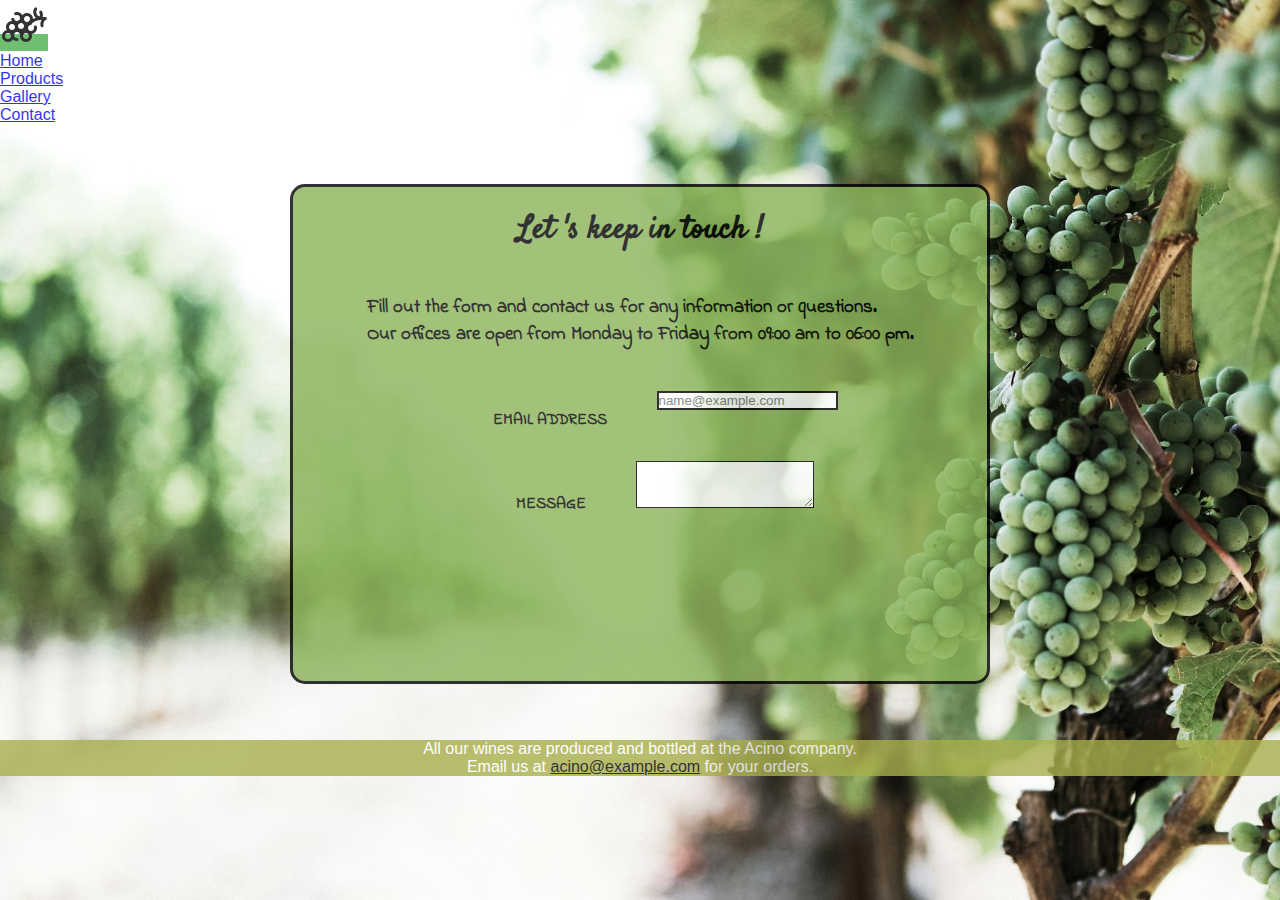
==== html/contacts.html @ a53fed83 "trying to fix the contact form" ====
<!DOCTYPE html>
<html lang="en">
  <head>
    <meta charset="UTF-8" />
    <meta name="viewport" content="width=device-width, initial-scale=1.0" />
    <title>Acino - Contact</title>
    <link rel="icon" href="../img/32x32_icon_grape.ico" />
    <link rel="stylesheet" href="../css/generic.css" />
    <link rel="stylesheet" href="../css/nav.css" />
    <link rel="stylesheet" href="../css/contacts.css" />

    <link rel="preconnect" href="https://fonts.googleapis.com" />
    <link rel="preconnect" href="https://fonts.gstatic.com" crossorigin />
    <link
      href="https://fonts.googleapis.com/css2?family=Satisfy&display=swap"
      rel="stylesheet"
    />

    <link rel="preconnect" href="https://fonts.googleapis.com" />
    <link rel="preconnect" href="https://fonts.gstatic.com" crossorigin />
    <link
      href="https://fonts.googleapis.com/css2?family=Indie+Flower&family=Satisfy&display=swap"
      rel="stylesheet"
    />
  </head>
  <body>
    <nav>
      <ul class="sidebar">
        <li>
          <a href="../html/index.html" class="nav-btn"
            ><img src="../img/icon_grape.png" alt=""
          /></a>
        </li>
        <li><a href="../html/index.html" class="nav-btn">Home</a></li>
        <li><a href="../html/products.html" class="nav-btn">Products</a></li>
        <li><a href="../html/gallery.html" class="nav-btn">Gallery</a></li>
        <li><a href="../html/contacts.html" class="nav-btn">Contact</a></li>
      </ul>
    </nav>
    <div class="contacts-container">
      <div class="main-container">
        <div class="white-container">
          <header class="title-container">
            <h1 class="satisfy-regular">Let 's keep in touch !</h1>
          </header>
          <h3 class="indie-flower-regular">
            Fill out the form and contact us for any information or questions.
            <br />
            Our offices are open from Monday to Friday from 09:00 am to 06:00
            pm.
          </h3>

          <div class="form mb-3">
            <label
              for="exampleFormControlInput1"
              class="form-label indie-flower-regular"
              >EMAIL ADDRESS</label
            >
            <input
              type="email"
              class="form-control"
              id="exampleFormControlInput1"
              placeholder="name@example.com"
            />
          </div>

          <div class="form mb-3">
            <label
              for="exampleFormControlTextarea1"
              class="form-label indie-flower-regular"
              >MESSAGE</label
            >
            <textarea
              class="form-control"
              id="exampleFormControlTextarea1"
              rows="3"
            ></textarea>
          </div>
          <!-- <div class="form">
            <form action="processa_form.php" method="post">
              <label for="nome"> <b>Name:</b></label>
              <input type="text" id="nome" name="nome" required />

              <label for="email"><b>Email:</b></label>
              <input type="email" id="email" name="email" required />

              <label for="messaggio"><b>Message:</b></label>  

              <textarea id="messaggio" name="messaggio" required></textarea>

              <button class="btn-invia" type="submit">Send</button>
            </form>
          </div> -->
        </div>
      </div>
    </div>

    <footer id="footer">
      <p>All our wines are produced and bottled at the Acino company.</p>
      Email us at
      <a href="acino@example.com" style="color: black">acino@example.com</a>
      for your orders.
    </footer>
  </body>
</html>
---- css/generic.css ----
* {
  margin: 0;
  padding: 0;
}

body {
  min-height: 100vh;
  background-image: url(/img/corks_background.jpg);
  background-size: cover;
  background-repeat: no-repeat;
  background-position: center;
  font-family: sans-serif;
  opacity: 0.8;
}

.nav-btn:hover {
  background-color: #4caf50;
  color: white;
}
---- css/contacts.css ----
@import url("https://fonts.googleapis.com/css2?family=Satisfy&display=swap");
@import url("https://fonts.googleapis.com/css2?family=Indie+Flower&family=Satisfy&display=swap");

* {
  margin: 0;
  padding: 0;
  box-sizing: border-box;
}

body {
  min-height: 100vh;
  background-image: url(/img/bg_gallery.jpg);
  background-size: cover;
  background-repeat: no-repeat;
  background-position: center;
  font-family: sans-serif;
  opacity: 0.8;
}

.nav-btn:hover {
  background-color: #4caf50;
  color: white;
}

/* .title-container {
  background-color: #4caf50;
  display: flex;
  justify-content: center;
  align-items: center;
} */

.satisfy-regular {
  font-family: "Satisfy", cursive;
  font-weight: 600;
  font-style: normal;
  text-align: center;
  padding-top: 20px;
}

.indie-flower-regular {
  font-family: "Indie Flower", cursive;
  font-weight: 500;
  font-style: normal;
  padding-top: 40px;
  font-weight: bold;
  text-align: justify;
  margin-left: 50px;
  margin-right: 50px;
  display: flex;
  justify-content: center;
  align-items: center;
}

.main-container {
  /* background-color: #4caf50; */
  display: flex;
  justify-content: center;
  align-items: center;
  margin-top: 60px;
}

.white-container {
  height: 500px;
  width: 700px;
  margin: 0 auto;
  border-radius: 15px;
  background-color: rgb(139, 179, 90);
  border-color: black;
  border-style: solid;
}

.form {
  /* background-color: #4caf50; */
  display: flex;
  justify-content: center;
  align-items: center;
}

input,
textarea {
  border-color: black;
  border-style: solid;
  display: flex;
}

.btn-invia {
  border-color: black;
  border-style: solid;
  padding: 10px;
}

footer {
  text-align: center;
  margin-top: 56px;
  background-color: #a8af4c;
  color: white;
}

#messaggio {
  height: 100px;
}

.form {
  padding-top: 20px;
}

.btn-invia {
  margin: 10px;
}
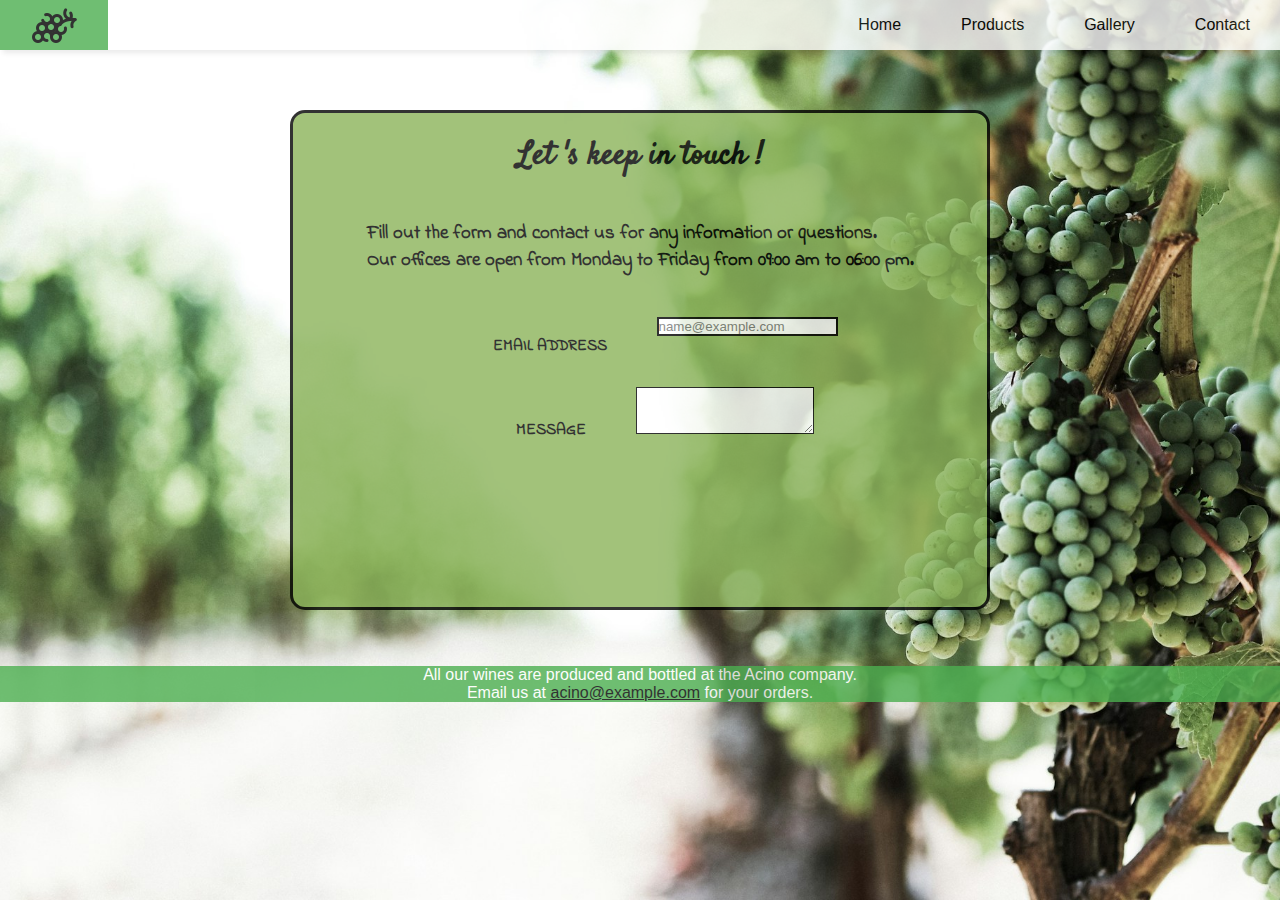
==== commit d5fef940: "trying to implement fadein among sections. Not perfect, it works just in the nav" ====
--- a/html/contacts.html
+++ b/html/contacts.html
@@ -22,6 +22,22 @@
       href="https://fonts.googleapis.com/css2?family=Indie+Flower&family=Satisfy&display=swap"
       rel="stylesheet"
     />
+    <style>
+      #timeButton {
+        animation-name: fadeIn;
+        animation-duration: 2s;
+        animation-fill-mode: forwards;
+      }
+
+      @keyframes fadeIn {
+        0% {
+          opacity: 0;
+        }
+        100% {
+          opacity: 1;
+        }
+      }
+    </style>
   </head>
   <body>
     <nav>
@@ -31,10 +47,24 @@
             ><img src="../img/icon_grape.png" alt=""
           /></a>
         </li>
-        <li><a href="../html/index.html" class="nav-btn">Home</a></li>
-        <li><a href="../html/products.html" class="nav-btn">Products</a></li>
-        <li><a href="../html/gallery.html" class="nav-btn">Gallery</a></li>
-        <li><a href="../html/contacts.html" class="nav-btn">Contact</a></li>
+        <li>
+          <a href="../html/index.html" id="timeButton" class="nav-btn">Home</a>
+        </li>
+        <li>
+          <a href="../html/products.html" id="timeButton" class="nav-btn"
+            >Products</a
+          >
+        </li>
+        <li>
+          <a href="../html/gallery.html" id="timeButton" class="nav-btn"
+            >Gallery</a
+          >
+        </li>
+        <li>
+          <a href="../html/contacts.html" id="timeButton" class="nav-btn"
+            >Contact</a
+          >
+        </li>
       </ul>
     </nav>
     <div class="contacts-container">
--- a/css/generic.css
+++ b/css/generic.css
@@ -17,3 +17,18 @@
   background-color: #4caf50;
   color: white;
 }
+
+#timeButton {
+  animation-name: fadeIn;
+  animation-duration: 2s;
+  animation-fill-mode: forwards;
+}
+
+@keyframes fadeIn {
+  0% {
+    opacity: 0;
+  }
+  100% {
+    opacity: 1;
+  }
+}
--- a/css/nav.css
+++ b/css/nav.css
@@ -0,0 +1,47 @@
+nav {
+  background-color: white;
+  box-shadow: 3px 3px 5px rgba(0, 0, 0, 0.1);
+}
+nav ul {
+  width: 100%;
+  list-style: none;
+  display: flex;
+  justify-content: flex-end;
+  align-items: center;
+}
+
+nav li {
+  height: 50px;
+}
+
+nav a {
+  height: 100%;
+  padding: 0 30px;
+  text-decoration: none;
+  display: flex;
+  align-items: center;
+  color: black;
+}
+
+nav a:hover {
+  background-color: #f0f0f0;
+}
+
+nav li:first-child {
+  margin-right: auto;
+}
+
+#timeButton {
+  animation-name: fadeIn;
+  animation-duration: 2s;
+  animation-fill-mode: forwards;
+}
+
+@keyframes fadeIn {
+  0% {
+    opacity: 0;
+  }
+  100% {
+    opacity: 1;
+  }
+}
--- a/css/contacts.css
+++ b/css/contacts.css
@@ -92,7 +92,7 @@
 footer {
   text-align: center;
   margin-top: 56px;
-  background-color: #a8af4c;
+  background-color: #4caf50;
   color: white;
 }
 
@@ -107,3 +107,18 @@
 .btn-invia {
   margin: 10px;
 }
+
+#timeButton {
+  animation-name: fadeIn;
+  animation-duration: 2s;
+  animation-fill-mode: forwards;
+}
+
+@keyframes fadeIn {
+  0% {
+    opacity: 0;
+  }
+  100% {
+    opacity: 1;
+  }
+}
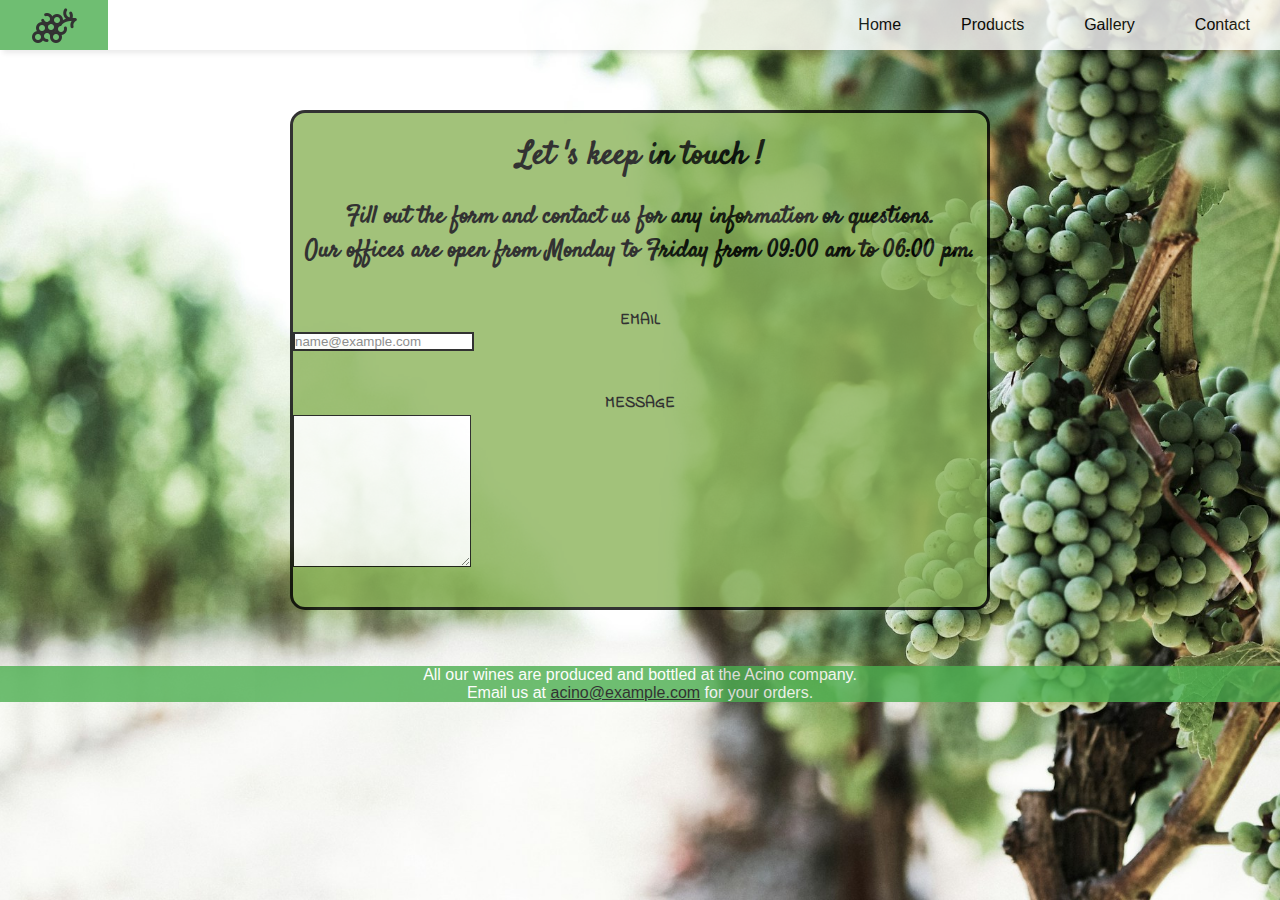
==== commit 4a5b409e: "fadein done. try to fix contact section but not. any centered element" ====
--- a/html/contacts.html
+++ b/html/contacts.html
@@ -40,7 +40,7 @@
     </style>
   </head>
   <body>
-    <nav>
+    <nav class="navbar">
       <ul class="sidebar">
         <li>
           <a href="../html/index.html" class="nav-btn"
@@ -67,44 +67,43 @@
         </li>
       </ul>
     </nav>
-    <div class="contacts-container">
+    <div id="timeButton" class="contacts-container">
       <div class="main-container">
         <div class="white-container">
           <header class="title-container">
             <h1 class="satisfy-regular">Let 's keep in touch !</h1>
           </header>
-          <h3 class="indie-flower-regular">
+          <h2 class="satisfy-regular">
             Fill out the form and contact us for any information or questions.
             <br />
             Our offices are open from Monday to Friday from 09:00 am to 06:00
             pm.
-          </h3>
+          </h2>
 
-          <div class="form mb-3">
-            <label
-              for="exampleFormControlInput1"
-              class="form-label indie-flower-regular"
-              >EMAIL ADDRESS</label
-            >
-            <input
-              type="email"
-              class="form-control"
-              id="exampleFormControlInput1"
-              placeholder="name@example.com"
-            />
-          </div>
-
-          <div class="form mb-3">
-            <label
-              for="exampleFormControlTextarea1"
-              class="form-label indie-flower-regular"
-              >MESSAGE</label
-            >
-            <textarea
-              class="form-control"
-              id="exampleFormControlTextarea1"
-              rows="3"
-            ></textarea>
+          <div class="d-flex align-items-center">
+            <div class="mb-3">
+              <label for="inputEmail" class="form-label indie-flower-regular"
+                >EMAIL</label
+              >
+              <input
+                type="email"
+                class="form-control"
+                id="input-email"
+                placeholder="name@example.com"
+              />
+            </div>
+            <div class="mb-3">
+              <label
+                for="textareaMessage"
+                class="form-label indie-flower-regular"
+                >MESSAGE</label
+              >
+              <textarea
+                class="form-control"
+                id="textareaMessage"
+                rows="10"
+              ></textarea>
+            </div>
           </div>
           <!-- <div class="form">
             <form action="processa_form.php" method="post">
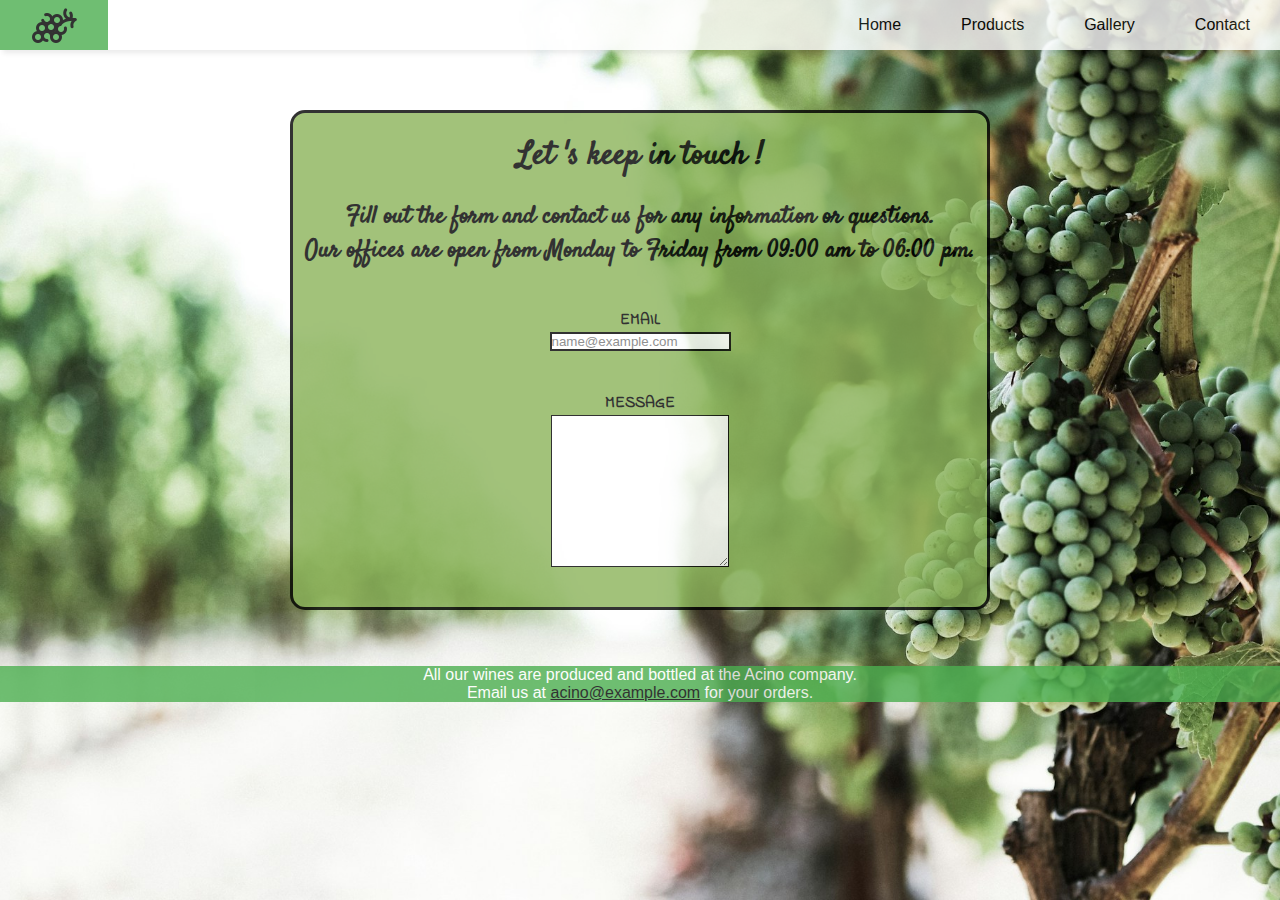
==== commit 7c5036b2: "finally centered contact forms. create div input containing the white boxes" ====
--- a/html/contacts.html
+++ b/html/contacts.html
@@ -80,17 +80,19 @@
             pm.
           </h2>
 
-          <div class="d-flex align-items-center">
+          <div class="d-flex align-items-center form-c">
             <div class="mb-3">
               <label for="inputEmail" class="form-label indie-flower-regular"
                 >EMAIL</label
               >
-              <input
-                type="email"
-                class="form-control"
-                id="input-email"
-                placeholder="name@example.com"
-              />
+              <div class="input">
+                <input
+                  type="email"
+                  class="form-control"
+                  id="input-email"
+                  placeholder="name@example.com"
+                />
+              </div>
             </div>
             <div class="mb-3">
               <label
@@ -98,11 +100,13 @@
                 class="form-label indie-flower-regular"
                 >MESSAGE</label
               >
-              <textarea
-                class="form-control"
-                id="textareaMessage"
-                rows="10"
-              ></textarea>
+              <div class="input">
+                <textarea
+                  class="form-control"
+                  id="textareaMessage"
+                  rows="10"
+                ></textarea>
+              </div>
             </div>
           </div>
           <!-- <div class="form">
--- a/css/contacts.css
+++ b/css/contacts.css
@@ -76,6 +76,18 @@
   align-items: center;
 }
 
+.form-c .mb-3 .input-email .form-control {
+  display: flex;
+  justify-content: center;
+  align-items: center;
+}
+
+.input {
+  display: flex;
+  justify-content: center;
+  align-items: center;
+}
+
 input,
 textarea {
   border-color: black;
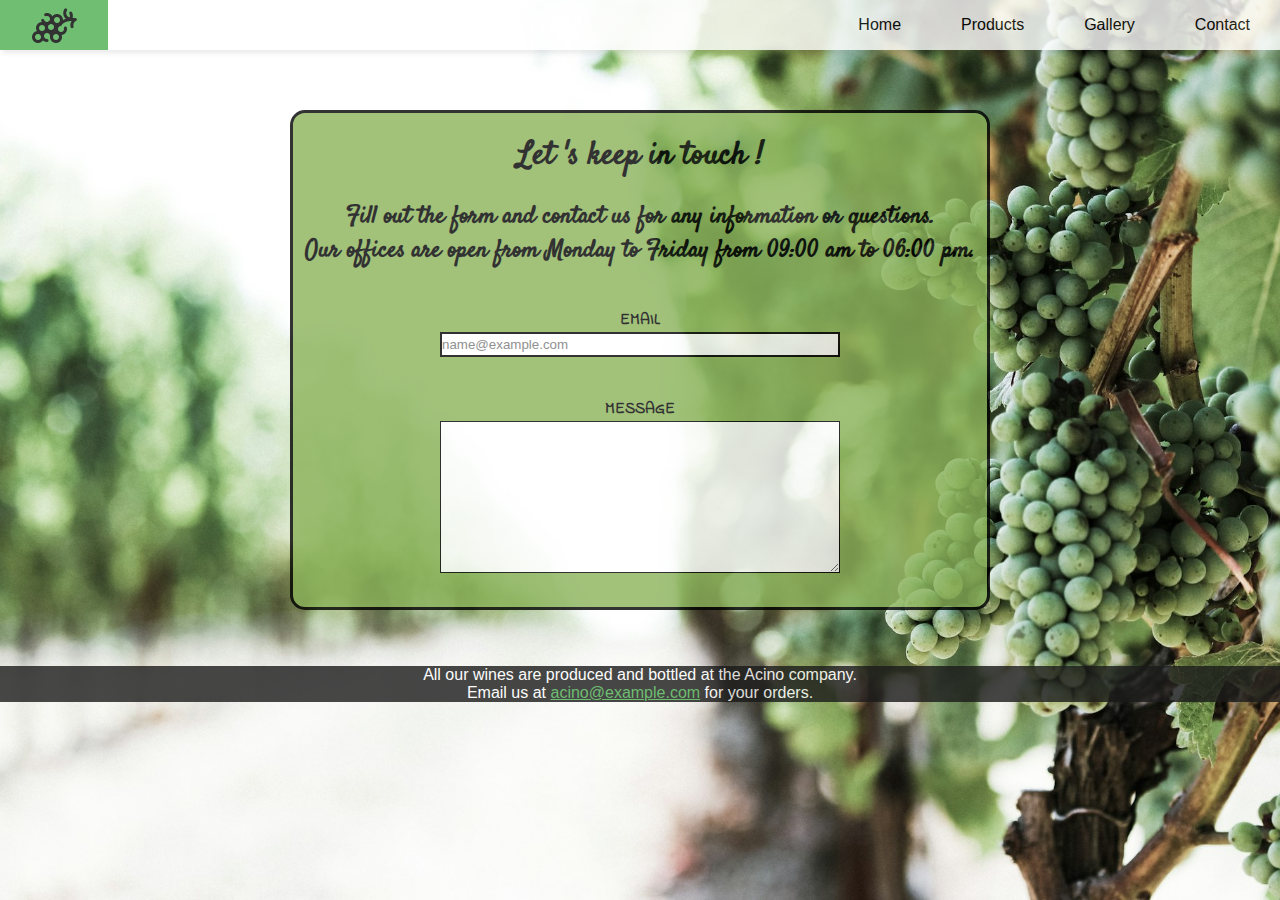
==== commit 2b21d848: "change colour footer. remove js from gallery. remove comments of old language" ====
--- a/html/contacts.html
+++ b/html/contacts.html
@@ -109,21 +109,6 @@
               </div>
             </div>
           </div>
-          <!-- <div class="form">
-            <form action="processa_form.php" method="post">
-              <label for="nome"> <b>Name:</b></label>
-              <input type="text" id="nome" name="nome" required />
-
-              <label for="email"><b>Email:</b></label>
-              <input type="email" id="email" name="email" required />
-
-              <label for="messaggio"><b>Message:</b></label>  
-
-              <textarea id="messaggio" name="messaggio" required></textarea>
-
-              <button class="btn-invia" type="submit">Send</button>
-            </form>
-          </div> -->
         </div>
       </div>
     </div>
@@ -131,7 +116,7 @@
     <footer id="footer">
       <p>All our wines are produced and bottled at the Acino company.</p>
       Email us at
-      <a href="acino@example.com" style="color: black">acino@example.com</a>
+      <a href="acino@example.com" style="color: #4caf50">acino@example.com</a>
       for your orders.
     </footer>
   </body>
--- a/css/contacts.css
+++ b/css/contacts.css
@@ -22,13 +22,6 @@
   color: white;
 }
 
-/* .title-container {
-  background-color: #4caf50;
-  display: flex;
-  justify-content: center;
-  align-items: center;
-} */
-
 .satisfy-regular {
   font-family: "Satisfy", cursive;
   font-weight: 600;
@@ -52,7 +45,6 @@
 }
 
 .main-container {
-  /* background-color: #4caf50; */
   display: flex;
   justify-content: center;
   align-items: center;
@@ -82,6 +74,14 @@
   align-items: center;
 }
 
+.form-control {
+  width: 400px;
+}
+
+#input-email {
+  height: 25px;
+}
+
 .input {
   display: flex;
   justify-content: center;
@@ -104,7 +104,7 @@
 footer {
   text-align: center;
   margin-top: 56px;
-  background-color: #4caf50;
+  background-color: rgb(26, 26, 26);
   color: white;
 }
 
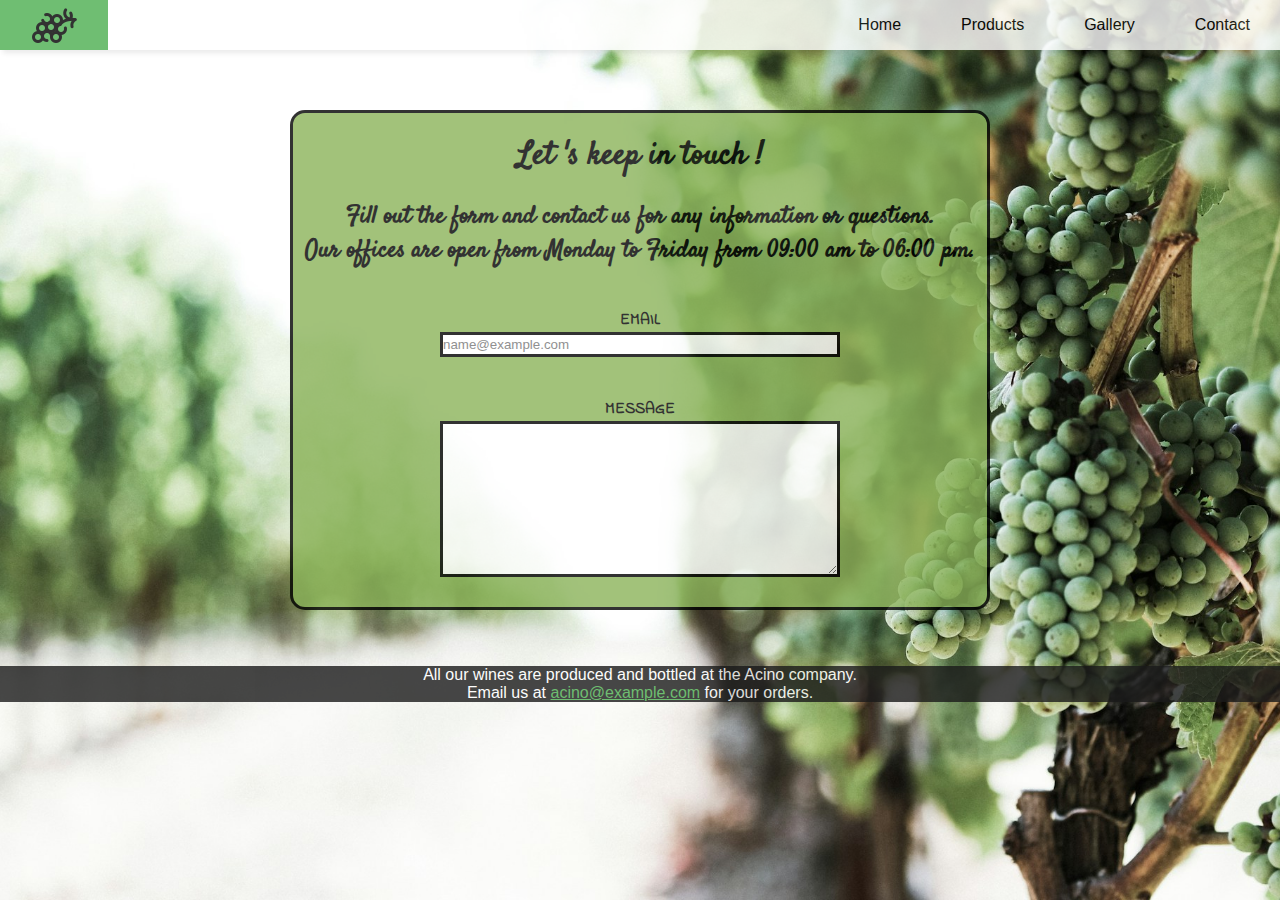
==== commit 8d9663b6: "fix littleness" ====
--- a/html/contacts.html
+++ b/html/contacts.html
@@ -41,10 +41,10 @@
   </head>
   <body>
     <nav class="navbar">
-      <ul class="sidebar">
+      <ul>
         <li>
           <a href="../html/index.html" class="nav-btn"
-            ><img src="../img/icon_grape.png" alt=""
+            ><img src="../img/icon_grape.png" id="timeButton" alt=""
           /></a>
         </li>
         <li>
--- a/css/contacts.css
+++ b/css/contacts.css
@@ -76,6 +76,7 @@
 
 .form-control {
   width: 400px;
+  border-width: 3px;
 }
 
 #input-email {
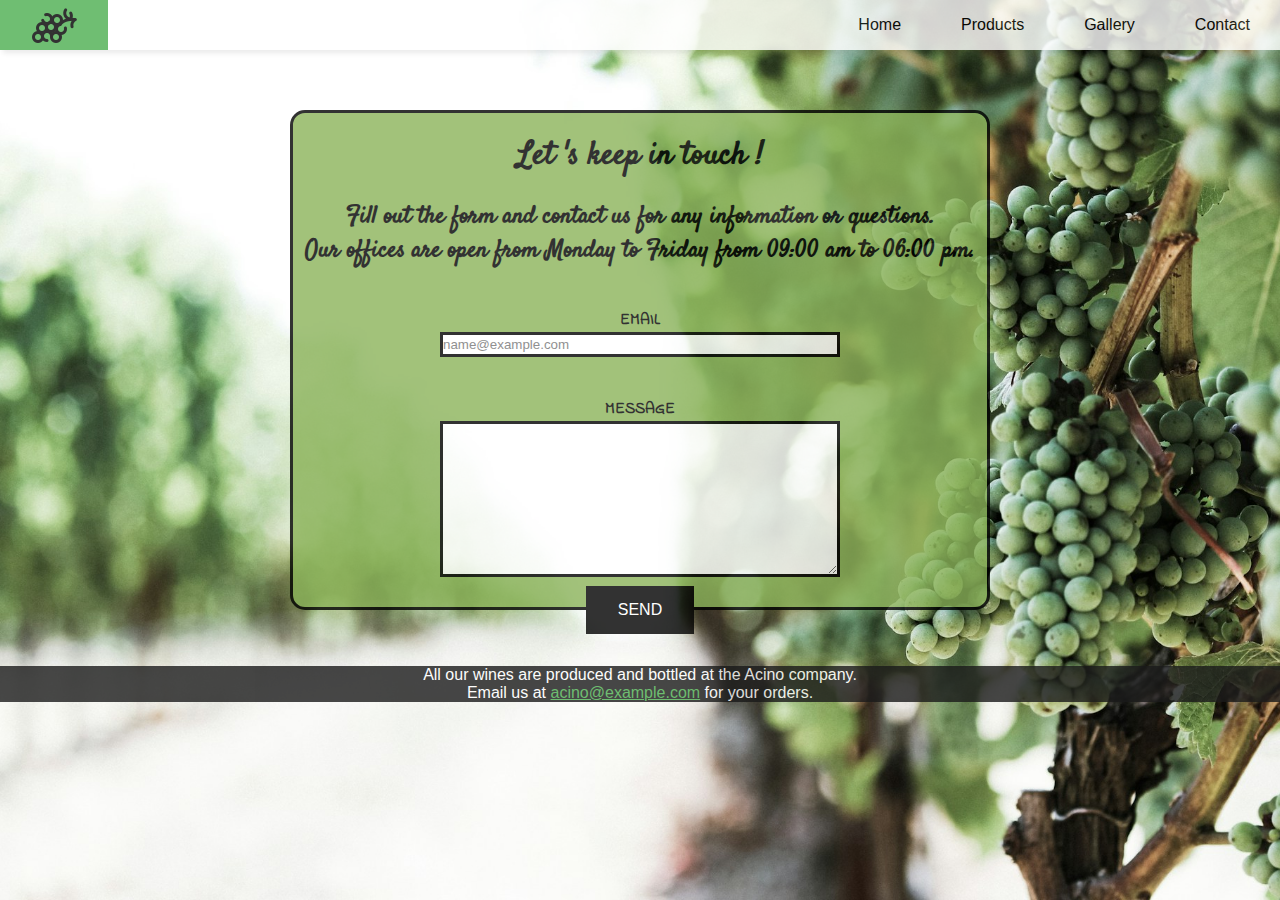
==== commit a1dedb6c: "added send btn in contact field" ====
--- a/html/contacts.html
+++ b/html/contacts.html
@@ -81,7 +81,7 @@
           </h2>
 
           <div class="d-flex align-items-center form-c">
-            <div class="mb-3">
+            <div class="mb-2">
               <label for="inputEmail" class="form-label indie-flower-regular"
                 >EMAIL</label
               >
@@ -94,7 +94,7 @@
                 />
               </div>
             </div>
-            <div class="mb-3">
+            <div class="mb-2">
               <label
                 for="textareaMessage"
                 class="form-label indie-flower-regular"
@@ -107,6 +107,9 @@
                   rows="10"
                 ></textarea>
               </div>
+            </div>
+            <div class="send-section">
+              <button class="btn-send">SEND</button>
             </div>
           </div>
         </div>
--- a/css/contacts.css
+++ b/css/contacts.css
@@ -68,7 +68,7 @@
   align-items: center;
 }
 
-.form-c .mb-3 .input-email .form-control {
+.form-c .mb-2 .input-email .form-control {
   display: flex;
   justify-content: center;
   align-items: center;
@@ -109,16 +109,36 @@
   color: white;
 }
 
-#messaggio {
-  height: 100px;
-}
-
 .form {
   padding-top: 20px;
 }
 
 .btn-invia {
   margin: 10px;
+}
+
+.send-section {
+  display: flex;
+  justify-content: center;
+  padding: 5px;
+}
+
+.btn-send {
+  background-color: black;
+  border: none;
+  color: white;
+  padding: 15px 32px;
+  text-align: center;
+  text-decoration: none;
+  display: inline-block;
+  font-size: 16px;
+  margin: 4px 2px;
+  cursor: pointer;
+}
+
+.btn-send:hover {
+  background-color: white;
+  color: black;
 }
 
 #timeButton {
